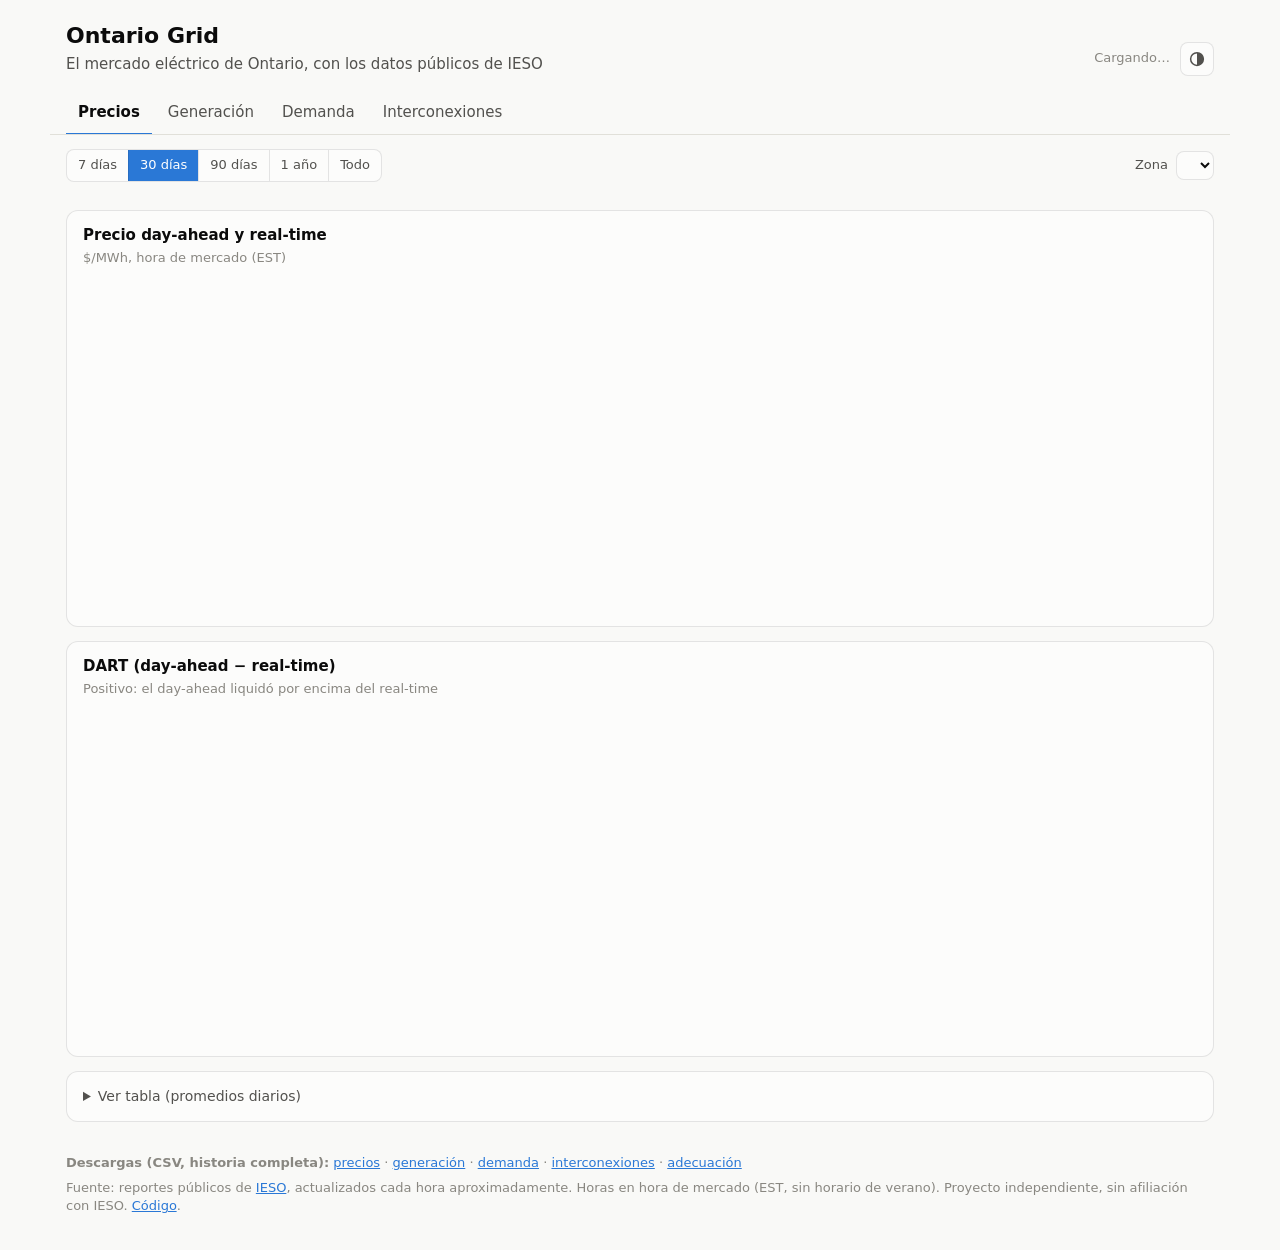
==== site/index.html @ 15a06373 "Sitio con las cuatro vistas y actualización horaria Precios DA/RT y DART por zona, generación por fu" ====
<!doctype html>
<html lang="es">
<head>
<meta charset="utf-8">
<meta name="viewport" content="width=device-width, initial-scale=1">
<title>Ontario Grid</title>
<meta name="description" content="Datos públicos del mercado eléctrico de Ontario: precios day-ahead y real-time por zona, generación por fuente, demanda e interconexiones.">
<link rel="icon" href="data:image/svg+xml,<svg xmlns='http://www.w3.org/2000/svg' viewBox='0 0 32 32'><path d='M18 2 6 18h8l-2 12 12-16h-8z' fill='%232a78d6'/></svg>">
<link rel="stylesheet" href="styles.css">
</head>
<body>
<header class="top">
  <div class="brand">
    <h1>Ontario Grid</h1>
    <p class="sub">El mercado eléctrico de Ontario, con los datos públicos de IESO</p>
  </div>
  <div class="top-right">
    <p class="updated" id="updated">Cargando…</p>
    <button class="theme" id="theme" type="button" aria-label="Cambiar tema claro/oscuro"><svg width="18" height="18" viewBox="0 0 24 24" aria-hidden="true"><circle cx="12" cy="12" r="8.5" fill="none" stroke="currentColor" stroke-width="2"/><path d="M12 3.5a8.5 8.5 0 0 1 0 17z" fill="currentColor"/></svg></button>
  </div>
</header>

<nav class="tabs" role="tablist" aria-label="Vistas">
  <button role="tab" data-view="prices" aria-selected="true">Precios</button>
  <button role="tab" data-view="generation" aria-selected="false">Generación</button>
  <button role="tab" data-view="demand" aria-selected="false">Demanda</button>
  <button role="tab" data-view="interties" aria-selected="false">Interconexiones</button>
</nav>

<div class="filters">
  <div class="seg" id="range" role="group" aria-label="Rango">
    <button data-days="7">7 días</button>
    <button data-days="30" class="on">30 días</button>
    <button data-days="90">90 días</button>
    <button data-days="365">1 año</button>
    <button data-days="0">Todo</button>
  </div>
  <label class="zone-pick" id="zone-wrap">Zona
    <select id="zone" aria-label="Zona"></select>
  </label>
</div>

<main>
  <section id="view-prices" class="view">
    <div class="tiles" id="prices-tiles"></div>
    <figure class="card">
      <figcaption><h2>Precio day-ahead y real-time</h2><p class="note" id="prices-note">$/MWh, hora de mercado (EST)</p></figcaption>
      <div class="chart" id="chart-prices"></div>
    </figure>
    <figure class="card">
      <figcaption><h2>DART (day-ahead − real-time)</h2><p class="note">Positivo: el day-ahead liquidó por encima del real-time</p></figcaption>
      <div class="chart" id="chart-dart"></div>
    </figure>
    <details class="card table-wrap"><summary>Ver tabla (promedios diarios)</summary><div id="prices-table"></div></details>
  </section>

  <section id="view-generation" class="view" hidden>
    <div class="card mix">
      <h2>Mezcla de generación</h2>
      <p class="note" id="mix-note"></p>
      <div class="segbar" id="mix-bar" role="img"></div>
      <ul class="legend" id="mix-legend"></ul>
    </div>
    <figure class="card">
      <figcaption><h2>Generación por fuente</h2><p class="note" id="gen-note">MW, generación conectada a la red de transmisión</p></figcaption>
      <div class="chart tall" id="chart-generation"></div>
    </figure>
    <details class="card table-wrap"><summary>Ver tabla (promedios diarios, MW)</summary><div id="generation-table"></div></details>
  </section>

  <section id="view-demand" class="view" hidden>
    <div class="tiles" id="demand-tiles"></div>
    <figure class="card">
      <figcaption><h2 id="demand-title">Demanda de Ontario: real y pronóstico</h2><p class="note" id="demand-note">MW. Pronóstico: el último publicado por IESO antes de empezar cada día</p></figcaption>
      <div class="chart" id="chart-demand"></div>
    </figure>
    <details class="card table-wrap"><summary>Ver tabla (diaria, MW)</summary><div id="demand-table"></div></details>
  </section>

  <section id="view-interties" class="view" hidden>
    <div class="tiles" id="interties-tiles"></div>
    <figure class="card">
      <figcaption><h2>Flujo neto por vecino</h2><p class="note" id="interties-note">MW. Positivo: Ontario exporta; negativo: importa</p></figcaption>
      <div class="chart" id="chart-interties"></div>
    </figure>
    <figure class="card">
      <figcaption><h2>Adecuación: próximos 7 días</h2><p class="note" id="adequacy-note">MW. Capacidad de suministro pronosticada frente a lo requerido (demanda, reservas y exportaciones)</p></figcaption>
      <div class="chart" id="chart-adequacy"></div>
    </figure>
    <details class="card table-wrap"><summary>Ver tabla (flujo neto diario, MW)</summary><div id="interties-table"></div></details>
  </section>
</main>

<footer class="foot">
  <p><strong>Descargas (CSV, historia completa):</strong>
    <a href="download/prices.csv">precios</a> ·
    <a href="download/generation.csv">generación</a> ·
    <a href="download/demand.csv">demanda</a> ·
    <a href="download/interties.csv">interconexiones</a> ·
    <a href="download/adequacy.csv">adecuación</a></p>
  <p>Fuente: reportes públicos de <a href="https://reports-public.ieso.ca/public/">IESO</a>, actualizados cada hora aproximadamente.
    Horas en hora de mercado (EST, sin horario de verano). Proyecto independiente, sin afiliación con IESO.
    <a href="https://github.com/lulopdz/ontario-grid">Código</a>.</p>
</footer>

<script src="vendor/plotly.min.js"></script>
<script src="app.js"></script>
</body>
</html>
---- site/styles.css ----
:root {
  color-scheme: light;
  --page: #f9f9f7;
  --surface: #fcfcfb;
  --ink: #0b0b0b;
  --ink-2: #52514e;
  --muted: #898781;
  --grid: #e1e0d9;
  --axis: #c3c2b7;
  --ring: rgba(11, 11, 11, 0.10);
  --accent: #2a78d6;
  --s1: #2a78d6; --s2: #eb6834; --s3: #1baf7a; --s4: #eda100; --s5: #e87ba4; --s6: #008300;
  --pos: #2a78d6; --neg: #e34948;
}
@media (prefers-color-scheme: dark) {
  :root:not([data-theme="light"]) {
    color-scheme: dark;
    --page: #0d0d0d; --surface: #1a1a19; --ink: #f0efec; --ink-2: #c3c2b7; --muted: #898781;
    --grid: #2c2c2a; --axis: #383835; --ring: rgba(255, 255, 255, 0.10); --accent: #3987e5;
    --s1: #3987e5; --s2: #d95926; --s3: #199e70; --s4: #c98500; --s5: #d55181; --s6: #008300;
    --pos: #3987e5; --neg: #e66767;
  }
}
:root[data-theme="dark"] {
  color-scheme: dark;
  --page: #0d0d0d; --surface: #1a1a19; --ink: #f0efec; --ink-2: #c3c2b7; --muted: #898781;
  --grid: #2c2c2a; --axis: #383835; --ring: rgba(255, 255, 255, 0.10); --accent: #3987e5;
  --s1: #3987e5; --s2: #d95926; --s3: #199e70; --s4: #c98500; --s5: #d55181; --s6: #008300;
  --pos: #3987e5; --neg: #e66767;
}

* { box-sizing: border-box; }
[hidden] { display: none !important; }
body {
  margin: 0; background: var(--page); color: var(--ink);
  font: 15px/1.45 system-ui, -apple-system, "Segoe UI", sans-serif;
}
a { color: var(--accent); }
h1, h2 { margin: 0; font-weight: 600; }
h1 { font-size: 22px; }
h2 { font-size: 15px; }

.top, .tabs, .filters, main, .foot { max-width: 1180px; margin: 0 auto; padding-left: 16px; padding-right: 16px; }
.top { display: flex; justify-content: space-between; align-items: flex-end; gap: 12px; padding-top: 20px; flex-wrap: wrap; }
.sub { margin: 2px 0 0; color: var(--ink-2); }
.top-right { display: flex; align-items: center; gap: 10px; }
.updated { margin: 0; color: var(--muted); font-size: 13px; }
.theme { border: 1px solid var(--ring); background: var(--surface); color: var(--ink-2); border-radius: 8px; width: 34px; height: 34px; cursor: pointer; display: inline-flex; align-items: center; justify-content: center; padding: 0; }

.tabs { display: flex; gap: 4px; margin-top: 16px; border-bottom: 1px solid var(--grid); overflow-x: auto; }
.tabs button {
  border: 0; background: none; color: var(--ink-2); font: inherit; padding: 10px 12px; cursor: pointer;
  border-bottom: 2px solid transparent; margin-bottom: -1px; white-space: nowrap;
}
.tabs button[aria-selected="true"] { color: var(--ink); border-bottom-color: var(--accent); font-weight: 600; }

.filters { display: flex; flex-wrap: wrap; gap: 12px; align-items: center; justify-content: space-between; padding-top: 14px; padding-bottom: 6px; }
.seg { display: inline-flex; border: 1px solid var(--ring); border-radius: 8px; overflow: hidden; background: var(--surface); }
.seg button { border: 0; background: none; color: var(--ink-2); font: inherit; font-size: 13px; padding: 6px 11px; cursor: pointer; }
.seg button + button { border-left: 1px solid var(--ring); }
.seg button.on { background: var(--accent); color: #fff; }
.zone-pick { display: inline-flex; align-items: center; gap: 8px; color: var(--ink-2); font-size: 13px; }
.zone-pick select { font: inherit; color: var(--ink); background: var(--surface); border: 1px solid var(--ring); border-radius: 8px; padding: 5px 8px; }

main { padding-bottom: 8px; }
.view { display: grid; gap: 14px; margin-top: 8px; }
.card { background: var(--surface); border: 1px solid var(--ring); border-radius: 12px; padding: 14px 16px; margin: 0; min-width: 0; }
figcaption { margin-bottom: 4px; }
.note { margin: 2px 0 0; color: var(--muted); font-size: 13px; }
.chart { height: 340px; width: 100%; }
.chart.tall { height: 400px; }

.tiles { display: grid; grid-template-columns: repeat(auto-fit, minmax(170px, 1fr)); gap: 12px; }
.tile { background: var(--surface); border: 1px solid var(--ring); border-radius: 12px; padding: 12px 14px; }
.tile .label { color: var(--ink-2); font-size: 13px; }
.tile .value { font-size: 26px; font-weight: 600; margin-top: 2px; }
.tile .hint { color: var(--muted); font-size: 12px; margin-top: 2px; }

.segbar { display: flex; gap: 2px; height: 28px; margin: 10px 0 8px; }
.segbar div { border-radius: 4px; color: #fff; font-size: 12px; font-weight: 600; display: flex; align-items: center; padding-left: 6px; overflow: hidden; white-space: nowrap; min-width: 0; }
.segbar div.dark-label { color: #0b0b0b; }
.legend { list-style: none; margin: 0; padding: 0; display: flex; flex-wrap: wrap; gap: 6px 16px; color: var(--ink-2); font-size: 13px; }
.legend li { display: inline-flex; align-items: center; gap: 6px; }
.legend i { width: 10px; height: 10px; border-radius: 3px; display: inline-block; }

.table-wrap summary { cursor: pointer; color: var(--ink-2); font-size: 14px; }
.table-wrap table { width: 100%; border-collapse: collapse; margin-top: 10px; font-size: 13px; font-variant-numeric: tabular-nums; }
.table-wrap th, .table-wrap td { padding: 5px 8px; text-align: right; border-bottom: 1px solid var(--grid); white-space: nowrap; }
.table-wrap th:first-child, .table-wrap td:first-child { text-align: left; }
.table-wrap th { color: var(--ink-2); font-weight: 600; }
.table-wrap > div { overflow-x: auto; }

.foot { color: var(--muted); font-size: 13px; padding-top: 18px; padding-bottom: 28px; }
.foot p { margin: 6px 0; }

@media (max-width: 600px) {
  .chart { height: 280px; }
  .chart.tall { height: 320px; }
  .tile .value { font-size: 22px; }
}
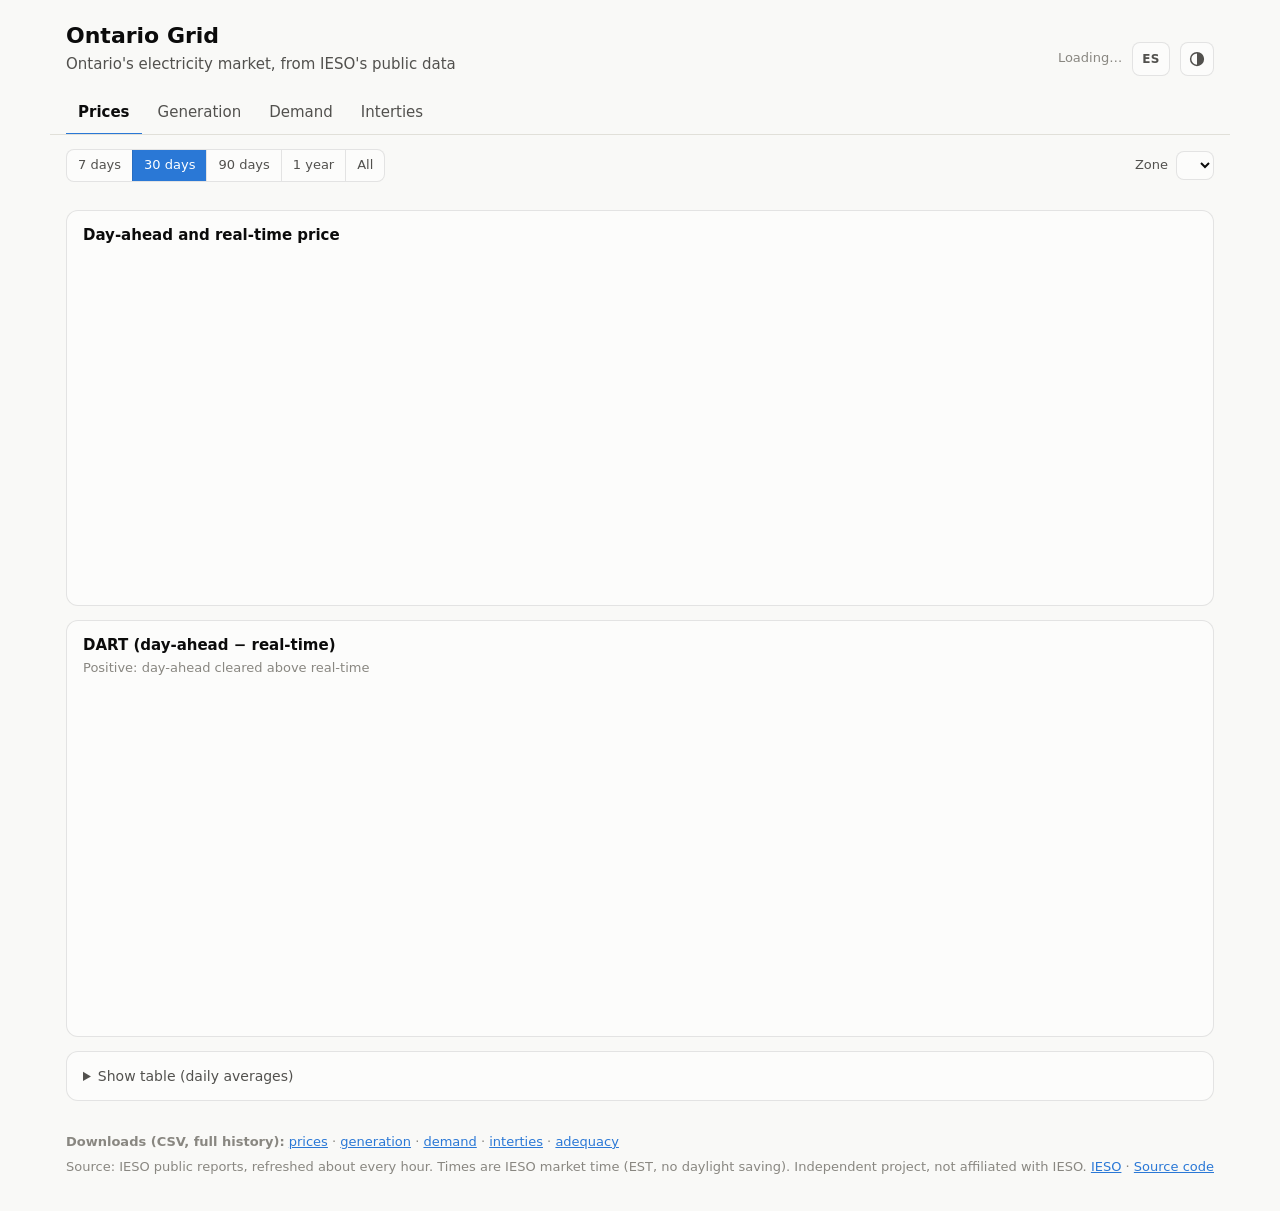
==== commit f5d0bc40: "English by default, Spanish behind an EN/ES toggle Every label, note, tile, table and series name in" ====
--- a/site/index.html
+++ b/site/index.html
@@ -1,10 +1,10 @@
 <!doctype html>
-<html lang="es">
+<html lang="en">
 <head>
 <meta charset="utf-8">
 <meta name="viewport" content="width=device-width, initial-scale=1">
 <title>Ontario Grid</title>
-<meta name="description" content="Datos públicos del mercado eléctrico de Ontario: precios day-ahead y real-time por zona, generación por fuente, demanda e interconexiones.">
+<meta name="description" content="Ontario's electricity market from IESO's public data: day-ahead and real-time zonal prices, generation by fuel, demand and interties.">
 <link rel="icon" href="data:image/svg+xml,<svg xmlns='http://www.w3.org/2000/svg' viewBox='0 0 32 32'><path d='M18 2 6 18h8l-2 12 12-16h-8z' fill='%232a78d6'/></svg>">
 <link rel="stylesheet" href="styles.css">
 </head>
@@ -12,31 +12,32 @@
 <header class="top">
   <div class="brand">
     <h1>Ontario Grid</h1>
-    <p class="sub">El mercado eléctrico de Ontario, con los datos públicos de IESO</p>
+    <p class="sub" data-i18n="sub">Ontario's electricity market, from IESO's public data</p>
   </div>
   <div class="top-right">
-    <p class="updated" id="updated">Cargando…</p>
-    <button class="theme" id="theme" type="button" aria-label="Cambiar tema claro/oscuro"><svg width="18" height="18" viewBox="0 0 24 24" aria-hidden="true"><circle cx="12" cy="12" r="8.5" fill="none" stroke="currentColor" stroke-width="2"/><path d="M12 3.5a8.5 8.5 0 0 1 0 17z" fill="currentColor"/></svg></button>
+    <p class="updated" id="updated" data-i18n="loading">Loading…</p>
+    <button class="theme lang" id="lang" type="button" aria-label="Ver en español" lang="es">ES</button>
+    <button class="theme" id="theme" type="button" aria-label="Toggle light/dark theme" data-i18n-aria="themeLabel"><svg width="18" height="18" viewBox="0 0 24 24" aria-hidden="true"><circle cx="12" cy="12" r="8.5" fill="none" stroke="currentColor" stroke-width="2"/><path d="M12 3.5a8.5 8.5 0 0 1 0 17z" fill="currentColor"/></svg></button>
   </div>
 </header>
 
-<nav class="tabs" role="tablist" aria-label="Vistas">
-  <button role="tab" data-view="prices" aria-selected="true">Precios</button>
-  <button role="tab" data-view="generation" aria-selected="false">Generación</button>
-  <button role="tab" data-view="demand" aria-selected="false">Demanda</button>
-  <button role="tab" data-view="interties" aria-selected="false">Interconexiones</button>
+<nav class="tabs" role="tablist" aria-label="Views" data-i18n-aria="viewsLabel">
+  <button role="tab" data-view="prices" aria-selected="true" data-i18n="tabPrices">Prices</button>
+  <button role="tab" data-view="generation" aria-selected="false" data-i18n="tabGeneration">Generation</button>
+  <button role="tab" data-view="demand" aria-selected="false" data-i18n="tabDemand">Demand</button>
+  <button role="tab" data-view="interties" aria-selected="false" data-i18n="tabInterties">Interties</button>
 </nav>
 
 <div class="filters">
-  <div class="seg" id="range" role="group" aria-label="Rango">
-    <button data-days="7">7 días</button>
-    <button data-days="30" class="on">30 días</button>
-    <button data-days="90">90 días</button>
-    <button data-days="365">1 año</button>
-    <button data-days="0">Todo</button>
+  <div class="seg" id="range" role="group" aria-label="Range" data-i18n-aria="rangeLabel">
+    <button data-days="7" data-i18n="r7">7 days</button>
+    <button data-days="30" class="on" data-i18n="r30">30 days</button>
+    <button data-days="90" data-i18n="r90">90 days</button>
+    <button data-days="365" data-i18n="r365">1 year</button>
+    <button data-days="0" data-i18n="rAll">All</button>
   </div>
-  <label class="zone-pick" id="zone-wrap">Zona
-    <select id="zone" aria-label="Zona"></select>
+  <label class="zone-pick" id="zone-wrap"><span data-i18n="zone">Zone</span>
+    <select id="zone"></select>
   </label>
 </div>
 
@@ -44,63 +45,63 @@
   <section id="view-prices" class="view">
     <div class="tiles" id="prices-tiles"></div>
     <figure class="card">
-      <figcaption><h2>Precio day-ahead y real-time</h2><p class="note" id="prices-note">$/MWh, hora de mercado (EST)</p></figcaption>
+      <figcaption><h2 data-i18n="hPrices">Day-ahead and real-time price</h2><p class="note" id="prices-note"></p></figcaption>
       <div class="chart" id="chart-prices"></div>
     </figure>
     <figure class="card">
-      <figcaption><h2>DART (day-ahead − real-time)</h2><p class="note">Positivo: el day-ahead liquidó por encima del real-time</p></figcaption>
+      <figcaption><h2>DART (day-ahead − real-time)</h2><p class="note" data-i18n="nDart">Positive: day-ahead cleared above real-time</p></figcaption>
       <div class="chart" id="chart-dart"></div>
     </figure>
-    <details class="card table-wrap"><summary>Ver tabla (promedios diarios)</summary><div id="prices-table"></div></details>
+    <details class="card table-wrap"><summary data-i18n="tPrices">Show table (daily averages)</summary><div id="prices-table"></div></details>
   </section>
 
   <section id="view-generation" class="view" hidden>
     <div class="card mix">
-      <h2>Mezcla de generación</h2>
+      <h2 data-i18n="hMix">Generation mix</h2>
       <p class="note" id="mix-note"></p>
       <div class="segbar" id="mix-bar" role="img"></div>
       <ul class="legend" id="mix-legend"></ul>
     </div>
     <figure class="card">
-      <figcaption><h2>Generación por fuente</h2><p class="note" id="gen-note">MW, generación conectada a la red de transmisión</p></figcaption>
+      <figcaption><h2 data-i18n="hGen">Generation by fuel</h2><p class="note" id="gen-note"></p></figcaption>
       <div class="chart tall" id="chart-generation"></div>
     </figure>
-    <details class="card table-wrap"><summary>Ver tabla (promedios diarios, MW)</summary><div id="generation-table"></div></details>
+    <details class="card table-wrap"><summary data-i18n="tGen">Show table (daily averages, MW)</summary><div id="generation-table"></div></details>
   </section>
 
   <section id="view-demand" class="view" hidden>
     <div class="tiles" id="demand-tiles"></div>
     <figure class="card">
-      <figcaption><h2 id="demand-title">Demanda de Ontario: real y pronóstico</h2><p class="note" id="demand-note">MW. Pronóstico: el último publicado por IESO antes de empezar cada día</p></figcaption>
+      <figcaption><h2 id="demand-title"></h2><p class="note" id="demand-note"></p></figcaption>
       <div class="chart" id="chart-demand"></div>
     </figure>
-    <details class="card table-wrap"><summary>Ver tabla (diaria, MW)</summary><div id="demand-table"></div></details>
+    <details class="card table-wrap"><summary data-i18n="tDemand">Show table (daily, MW)</summary><div id="demand-table"></div></details>
   </section>
 
   <section id="view-interties" class="view" hidden>
     <div class="tiles" id="interties-tiles"></div>
     <figure class="card">
-      <figcaption><h2>Flujo neto por vecino</h2><p class="note" id="interties-note">MW. Positivo: Ontario exporta; negativo: importa</p></figcaption>
+      <figcaption><h2 data-i18n="hInterties">Net flow by neighbour</h2><p class="note" id="interties-note"></p></figcaption>
       <div class="chart" id="chart-interties"></div>
     </figure>
     <figure class="card">
-      <figcaption><h2>Adecuación: próximos 7 días</h2><p class="note" id="adequacy-note">MW. Capacidad de suministro pronosticada frente a lo requerido (demanda, reservas y exportaciones)</p></figcaption>
+      <figcaption><h2 data-i18n="hAdequacy">Adequacy: next 7 days</h2><p class="note" id="adequacy-note"></p></figcaption>
       <div class="chart" id="chart-adequacy"></div>
     </figure>
-    <details class="card table-wrap"><summary>Ver tabla (flujo neto diario, MW)</summary><div id="interties-table"></div></details>
+    <details class="card table-wrap"><summary data-i18n="tInterties">Show table (daily net flow, MW)</summary><div id="interties-table"></div></details>
   </section>
 </main>
 
 <footer class="foot">
-  <p><strong>Descargas (CSV, historia completa):</strong>
-    <a href="download/prices.csv">precios</a> ·
-    <a href="download/generation.csv">generación</a> ·
-    <a href="download/demand.csv">demanda</a> ·
-    <a href="download/interties.csv">interconexiones</a> ·
-    <a href="download/adequacy.csv">adecuación</a></p>
-  <p>Fuente: reportes públicos de <a href="https://reports-public.ieso.ca/public/">IESO</a>, actualizados cada hora aproximadamente.
-    Horas en hora de mercado (EST, sin horario de verano). Proyecto independiente, sin afiliación con IESO.
-    <a href="https://github.com/lulopdz/ontario-grid">Código</a>.</p>
+  <p><strong data-i18n="downloads">Downloads (CSV, full history):</strong>
+    <a href="download/prices.csv" data-i18n="dlPrices">prices</a> ·
+    <a href="download/generation.csv" data-i18n="dlGeneration">generation</a> ·
+    <a href="download/demand.csv" data-i18n="dlDemand">demand</a> ·
+    <a href="download/interties.csv" data-i18n="dlInterties">interties</a> ·
+    <a href="download/adequacy.csv" data-i18n="dlAdequacy">adequacy</a></p>
+  <p><span data-i18n="source">Source: IESO public reports, refreshed about every hour. Times are IESO market time (EST, no daylight saving). Independent project, not affiliated with IESO.</span>
+    <a href="https://reports-public.ieso.ca/public/">IESO</a> ·
+    <a href="https://github.com/lulopdz/ontario-grid" data-i18n="code">Source code</a></p>
 </footer>
 
 <script src="vendor/plotly.min.js"></script>
--- a/site/styles.css
+++ b/site/styles.css
@@ -98,3 +98,4 @@
   .chart.tall { height: 320px; }
   .tile .value { font-size: 22px; }
 }
+.theme.lang { width: auto; min-width: 34px; padding: 0 9px; font: 600 12px/1 system-ui, -apple-system, "Segoe UI", sans-serif; letter-spacing: 0.04em; }
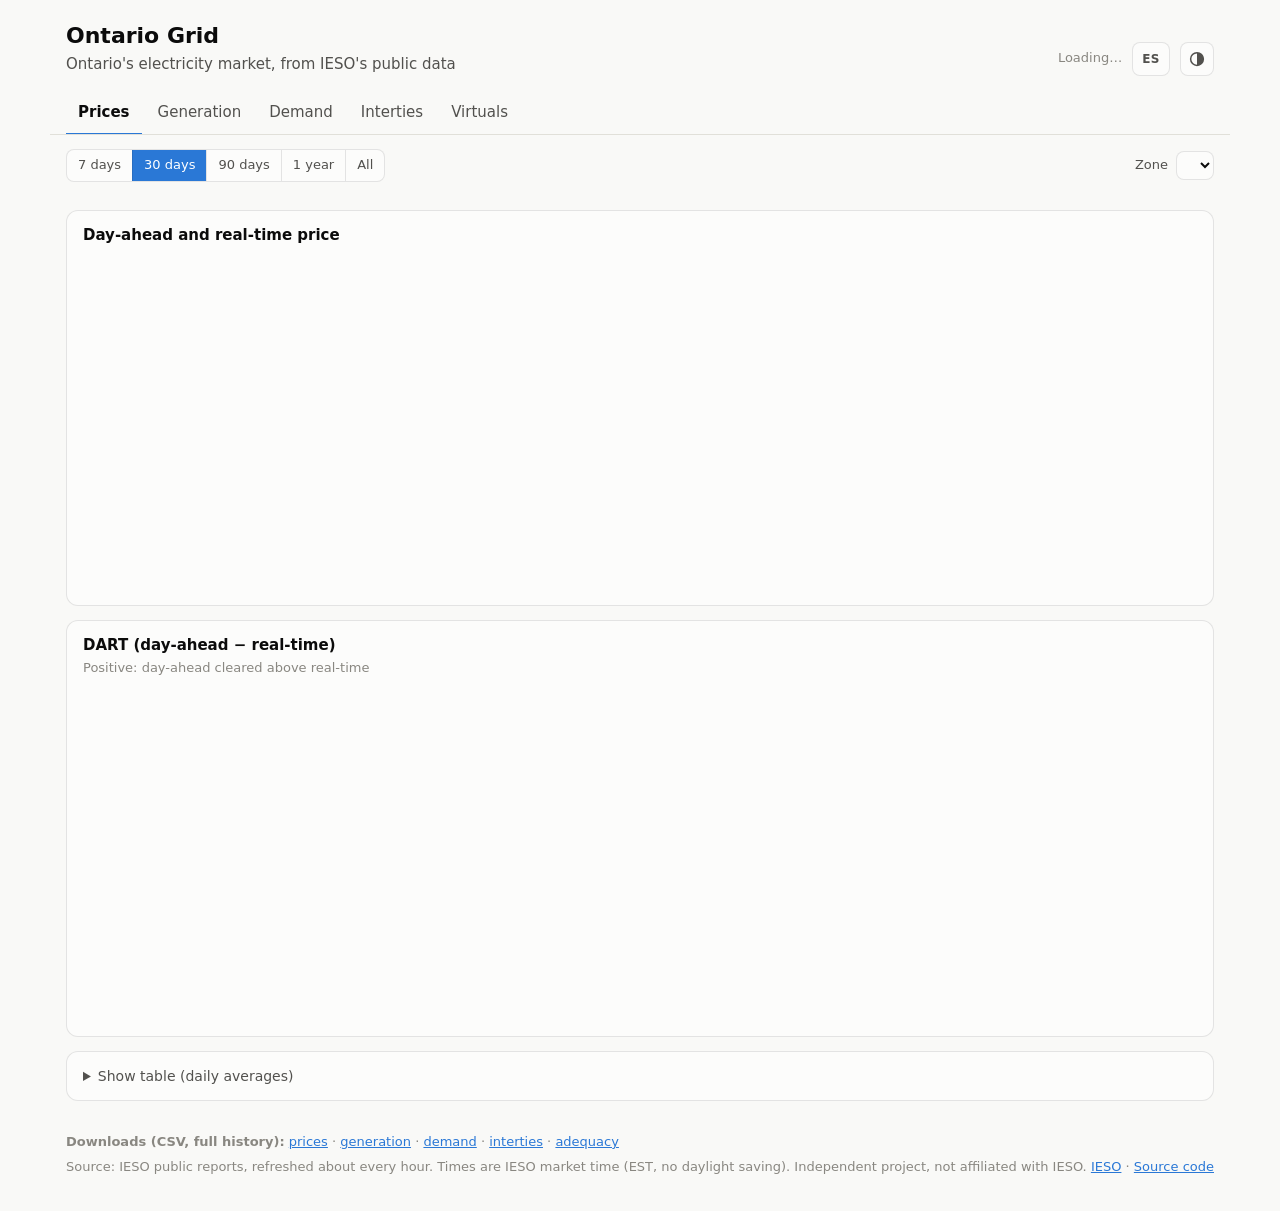
==== commit ce610efa: "Virtuals tab: what virtual traders as a group did in the DAM By hub or all hubs: net scheduled posit" ====
--- a/site/index.html
+++ b/site/index.html
@@ -26,6 +26,7 @@
   <button role="tab" data-view="generation" aria-selected="false" data-i18n="tabGeneration">Generation</button>
   <button role="tab" data-view="demand" aria-selected="false" data-i18n="tabDemand">Demand</button>
   <button role="tab" data-view="interties" aria-selected="false" data-i18n="tabInterties">Interties</button>
+  <button role="tab" data-view="virtuals" aria-selected="false" data-i18n="tabVirtuals">Virtuals</button>
 </nav>
 
 <div class="filters">
@@ -90,6 +91,22 @@
     </figure>
     <details class="card table-wrap"><summary data-i18n="tInterties">Show table (daily net flow, MW)</summary><div id="interties-table"></div></details>
   </section>
+  <section id="view-virtuals" class="view" hidden>
+    <div class="tiles" id="virtuals-tiles"></div>
+    <figure class="card">
+      <figcaption><h2 data-i18n="hVtNet">Net virtual position</h2><p class="note" id="vt-net-note"></p></figcaption>
+      <div class="chart" id="chart-vt-net"></div>
+    </figure>
+    <figure class="card">
+      <figcaption><h2 data-i18n="hVtProfile">Net position by hour of day</h2><p class="note" id="vt-profile-note"></p></figcaption>
+      <div class="chart" id="chart-vt-profile"></div>
+    </figure>
+    <figure class="card">
+      <figcaption><h2 data-i18n="hVtPnl">Virtual traders' P&amp;L</h2><p class="note" id="vt-pnl-note"></p></figcaption>
+      <div class="chart" id="chart-vt-pnl"></div>
+    </figure>
+    <details class="card table-wrap"><summary data-i18n="tVirtuals">Show table (daily)</summary><div id="virtuals-table"></div></details>
+  </section>
 </main>
 
 <footer class="foot">
